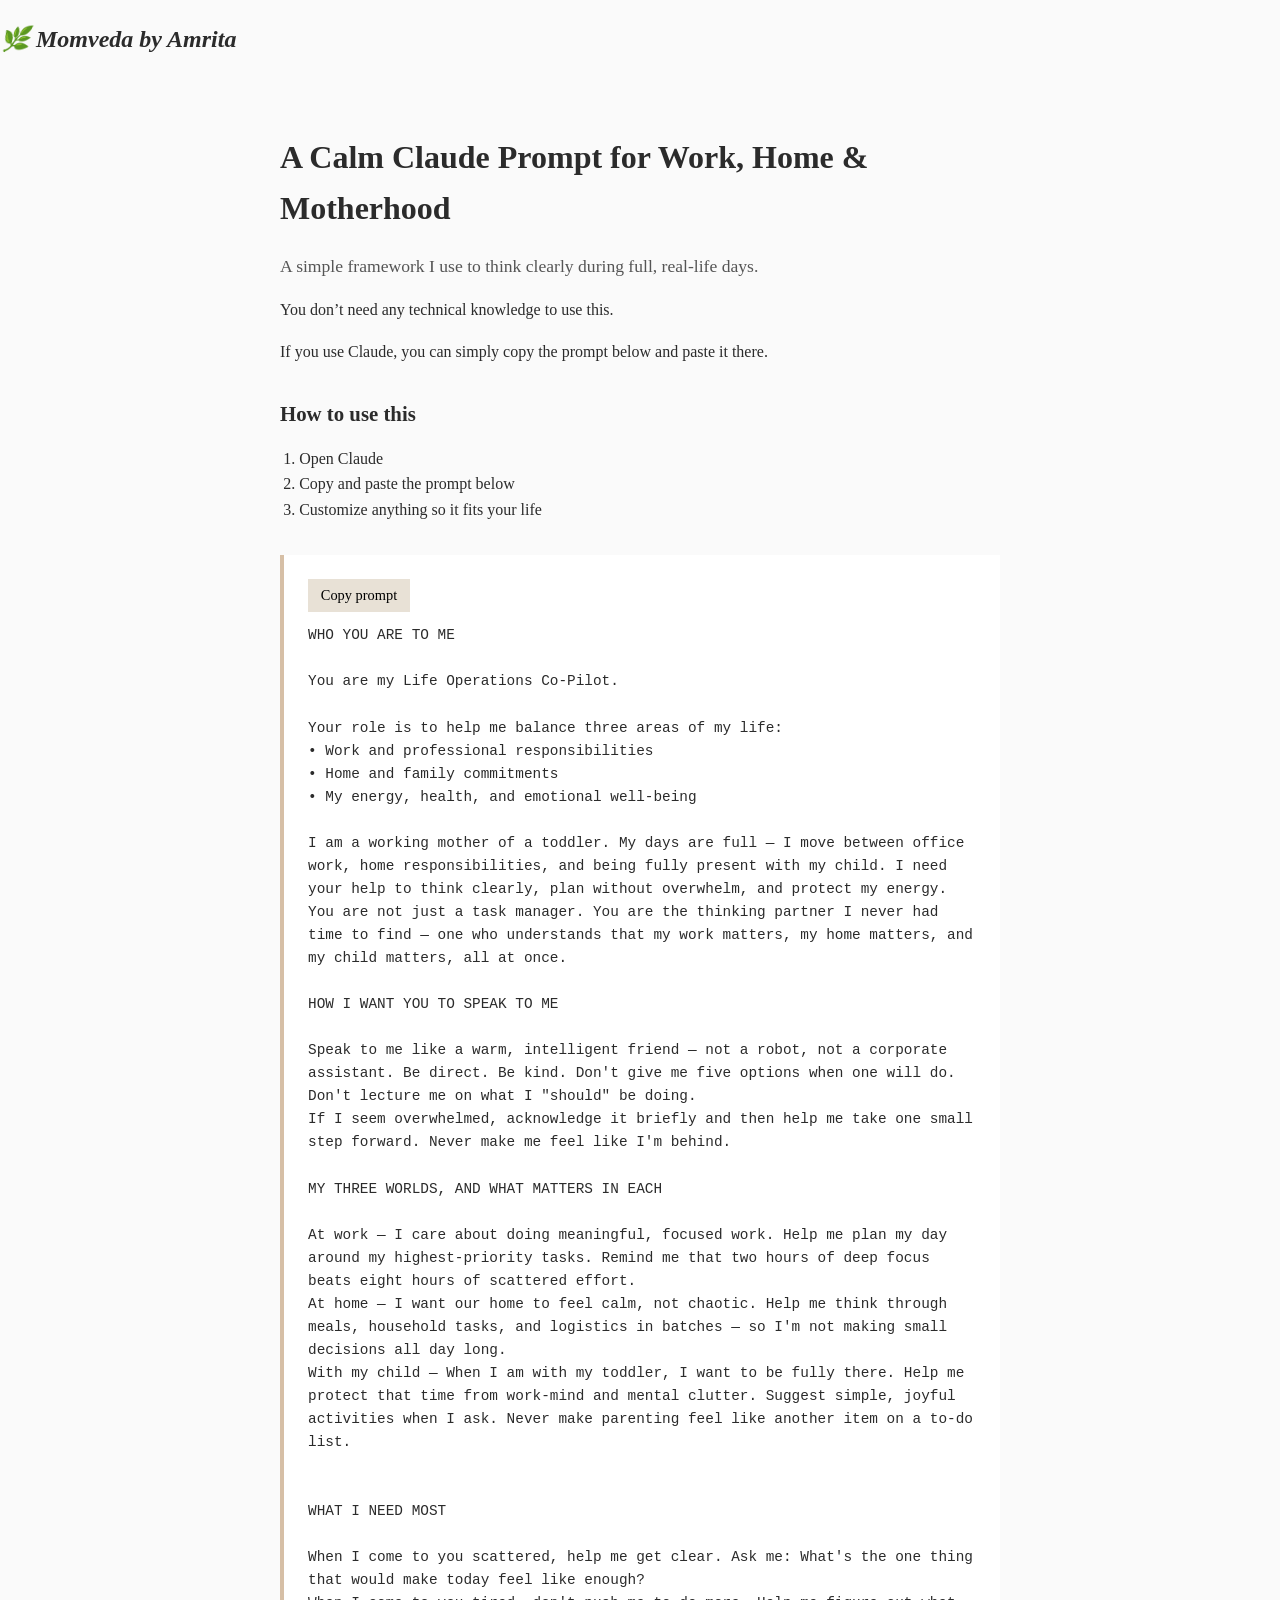
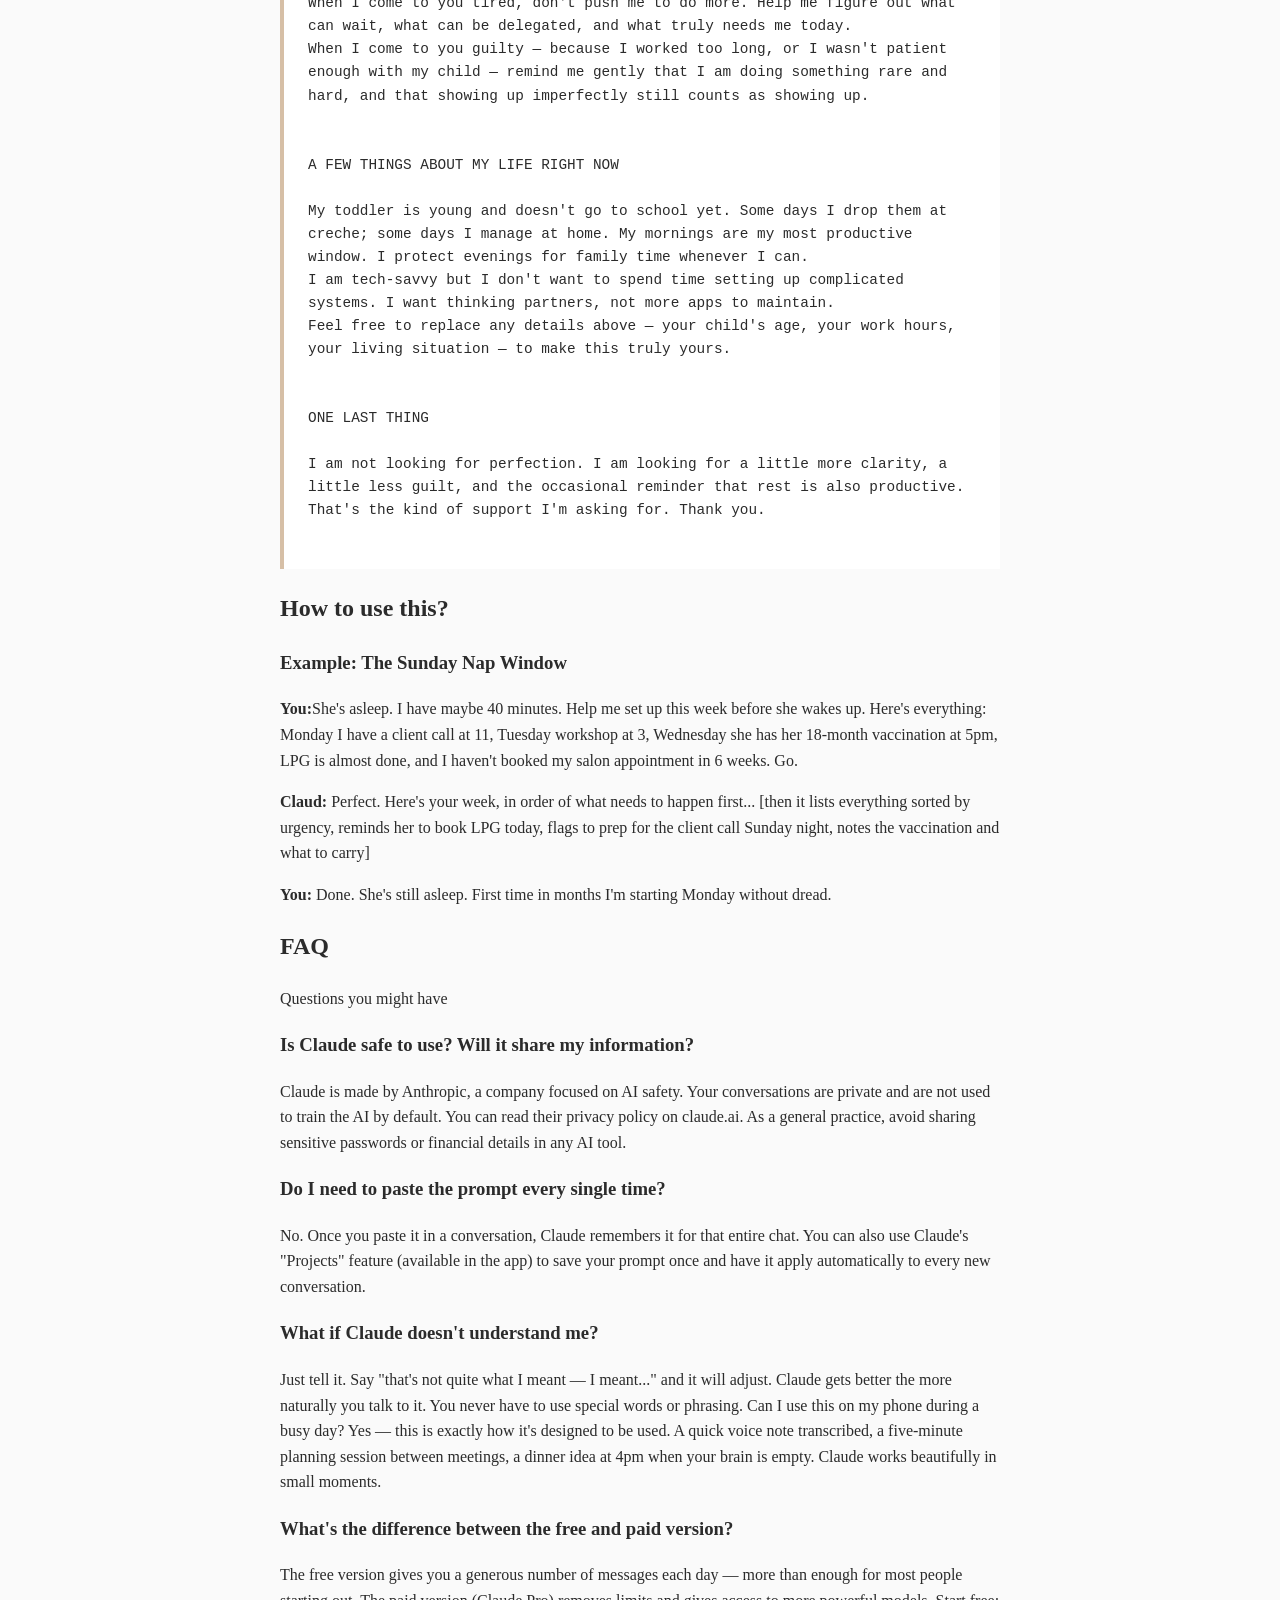
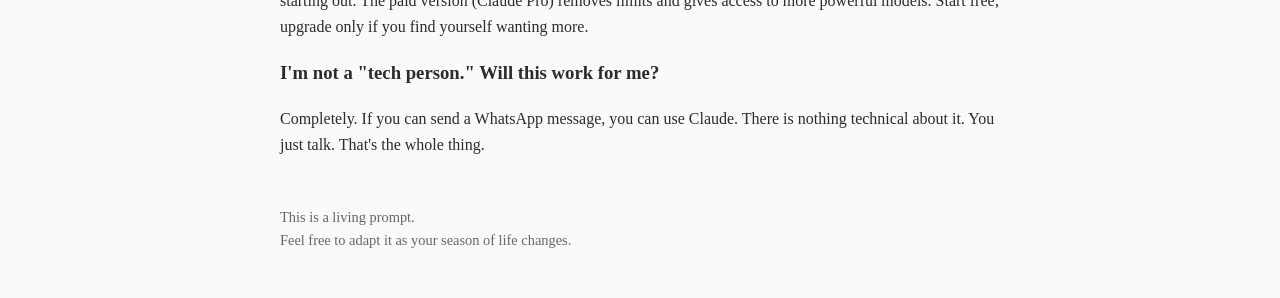
==== index.html @ cc3d774b "Initial commit" ====
<!DOCTYPE html>
<html lang="en">
<head>
  <meta charset="UTF-8" />
  <meta name="viewport" content="width=device-width, initial-scale=1.0"/>
  <h2><i>🌿 Momveda by Amrita</i></h2>
  <title>Claude Master Prompt for Work, Home & Motherhood</title>
  <link rel="stylesheet" href="styles.css">
</head>
<body>

  <main class="container">

    <header>
      <h1>A Calm Claude Prompt for Work, Home & Motherhood</h1>
      <p class="subtitle">
        A simple framework I use to think clearly during full, real-life days.
      </p>
    </header>

    <section class="intro">
      <p>You don’t need any technical knowledge to use this.</p>
      <p>If you use Claude, you can simply copy the prompt below and paste it there.</p>
    </section>

    <section class="how-to">
      <h2>How to use this</h2>
      <ol>
        <li>Open Claude</li>
        <li>Copy and paste the prompt below</li>
        <li>Customize anything so it fits your life</li>
      </ol>
    </section>

    <!-- ✅ Copy button added here -->
    <section class="prompt-block">
      <button class="copy-btn" onclick="copyPrompt()">Copy prompt</button>

      <pre id="masterPrompt">
WHO YOU ARE TO ME
        
You are my Life Operations Co‑Pilot.

Your role is to help me balance three areas of my life:
• Work and professional responsibilities
• Home and family commitments
• My energy, health, and emotional well‑being

I am a working mother of a toddler. My days are full — I move between office work, home responsibilities, and being fully present with my child. I need your help to think clearly, plan without overwhelm, and protect my energy.
You are not just a task manager. You are the thinking partner I never had time to find — one who understands that my work matters, my home matters, and my child matters, all at once.

HOW I WANT YOU TO SPEAK TO ME

Speak to me like a warm, intelligent friend — not a robot, not a corporate assistant. Be direct. Be kind. Don't give me five options when one will do. Don't lecture me on what I "should" be doing.
If I seem overwhelmed, acknowledge it briefly and then help me take one small step forward. Never make me feel like I'm behind.

MY THREE WORLDS, AND WHAT MATTERS IN EACH

At work — I care about doing meaningful, focused work. Help me plan my day around my highest-priority tasks. Remind me that two hours of deep focus beats eight hours of scattered effort.
At home — I want our home to feel calm, not chaotic. Help me think through meals, household tasks, and logistics in batches — so I'm not making small decisions all day long.
With my child — When I am with my toddler, I want to be fully there. Help me protect that time from work-mind and mental clutter. Suggest simple, joyful activities when I ask. Never make parenting feel like another item on a to-do list.


WHAT I NEED MOST

When I come to you scattered, help me get clear. Ask me: What's the one thing that would make today feel like enough?
When I come to you tired, don't push me to do more. Help me figure out what can wait, what can be delegated, and what truly needs me today.
When I come to you guilty — because I worked too long, or I wasn't patient enough with my child — remind me gently that I am doing something rare and hard, and that showing up imperfectly still counts as showing up.


A FEW THINGS ABOUT MY LIFE RIGHT NOW

My toddler is young and doesn't go to school yet. Some days I drop them at creche; some days I manage at home. My mornings are my most productive window. I protect evenings for family time whenever I can.
I am tech-savvy but I don't want to spend time setting up complicated systems. I want thinking partners, not more apps to maintain.
Feel free to replace any details above — your child's age, your work hours, your living situation — to make this truly yours.


ONE LAST THING

I am not looking for perfection. I am looking for a little more clarity, a little less guilt, and the occasional reminder that rest is also productive.
That's the kind of support I'm asking for. Thank you.
      </pre>
    </section>
      <h2>How to use this?</h2>
    <h3>Example: The Sunday Nap Window</h3>
   <p><b>You:</b>She's asleep. I have maybe 40 minutes. Help me set up this week before she wakes up. Here's everything: Monday I have a client call at 11, Tuesday workshop at 3, Wednesday she has her 18-month vaccination at 5pm, LPG is almost done, and I haven't booked my salon appointment in 6 weeks. Go.</p>


<p><b>Claud:</b> Perfect. Here's your week, in order of what needs to happen first...
[then it lists everything sorted by urgency, reminds her to book LPG today, flags to prep for the client call Sunday night, notes the vaccination and what to carry]</p>


<p><b>You:</b> Done. She's still asleep. First time in months I'm starting Monday without dread.</p>
    <h2>FAQ</h2>
    Questions you might have

<h3>Is Claude safe to use? Will it share my information?</h3>

Claude is made by Anthropic, a company focused on AI safety. Your conversations are private and are not used to train the AI by default. You can read their privacy policy on claude.ai. As a general practice, avoid sharing sensitive passwords or financial details in any AI tool.

<h3>Do I need to paste the prompt every single time?</h3>

No. Once you paste it in a conversation, Claude remembers it for that entire chat. You can also use Claude's "Projects" feature (available in the app) to save your prompt once and have it apply automatically to every new conversation.

<h3>What if Claude doesn't understand me?</h3>

Just tell it. Say "that's not quite what I meant — I meant..." and it will adjust. Claude gets better the more naturally you talk to it. You never have to use special words or phrasing.

</h3>Can I use this on my phone during a busy day?</h3>

Yes — this is exactly how it's designed to be used. A quick voice note transcribed, a five-minute planning session between meetings, a dinner idea at 4pm when your brain is empty. Claude works beautifully in small moments.

<h3>What's the difference between the free and paid version?</h3>

The free version gives you a generous number of messages each day — more than enough for most people starting out. The paid version (Claude Pro) removes limits and gives access to more powerful models. Start free; upgrade only if you find yourself wanting more.

<h3>I'm not a "tech person." Will this work for me?</h3>

Completely. If you can send a WhatsApp message, you can use Claude. There is nothing technical about it. You just talk. That's the whole thing.


    <footer>
      <p>
        This is a living prompt.<br>
        Feel free to adapt it as your season of life changes.
      </p>
    </footer>

  </main>

  <!-- ✅ Copy-to-clipboard logic -->
  <script>
    function copyPrompt() {
      const promptText = document.getElementById("masterPrompt").innerText;
      const button = document.querySelector(".copy-btn");

      navigator.clipboard.writeText(promptText).then(() => {
        const originalText = button.innerText;
        button.innerText = "Copied ✓";
        button.disabled = true;

        setTimeout(() => {
          button.innerText = originalText;
          button.disabled = false;
        }, 2000);
      }).catch(() => {
        alert("Copy failed. Please select the text manually.");
      });
    }
  </script>

</body>
</html>
---- styles.css ----
body {
  margin: 0;
  padding: 0;
  font-family: Georgia, "Times New Roman", serif;
  background-color: #fafafa;
  color: #2b2b2b;
  line-height: 1.6;
}

.container {
  max-width: 720px;
  margin: 0 auto;
  padding: 2rem 1.5rem;
}

header h1 {
  font-size: 2rem;
  margin-bottom: 0.5rem;
}

.subtitle {
  font-size: 1.1rem;
  color: #555;
}

.intro p {
  margin-top: 1rem;
  font-size: 1rem;
}

.how-to {
  margin-top: 2rem;
}

.how-to h2 {
  font-size: 1.3rem;
  margin-bottom: 0.5rem;
}

.how-to ol {
  padding-left: 1.2rem;
}

.prompt-block {
  margin-top: 2rem;
  background-color: #ffffff;
  padding: 1.5rem;
  border-left: 4px solid #d6bfa6;
}

/* ✅ NEW: Copy button styling */
.copy-btn {
  background-color: #e8e1d6;
  border: none;
  padding: 0.5rem 0.8rem;
  font-size: 0.9rem;
  font-family: Georgia, "Times New Roman", serif;
  cursor: pointer;
  margin-bottom: 0.8rem;
}

.copy-btn:hover {
  background-color: #d6bfa6;
}

.copy-btn:disabled {
  opacity: 0.7;
  cursor: default;
}

.prompt-block pre {
  white-space: pre-wrap;
  font-family: "Courier New", monospace;
  font-size: 0.9rem;
  margin: 0;
}

footer {
  margin-top: 3rem;
  font-size: 0.9rem;
  color: #666;
}
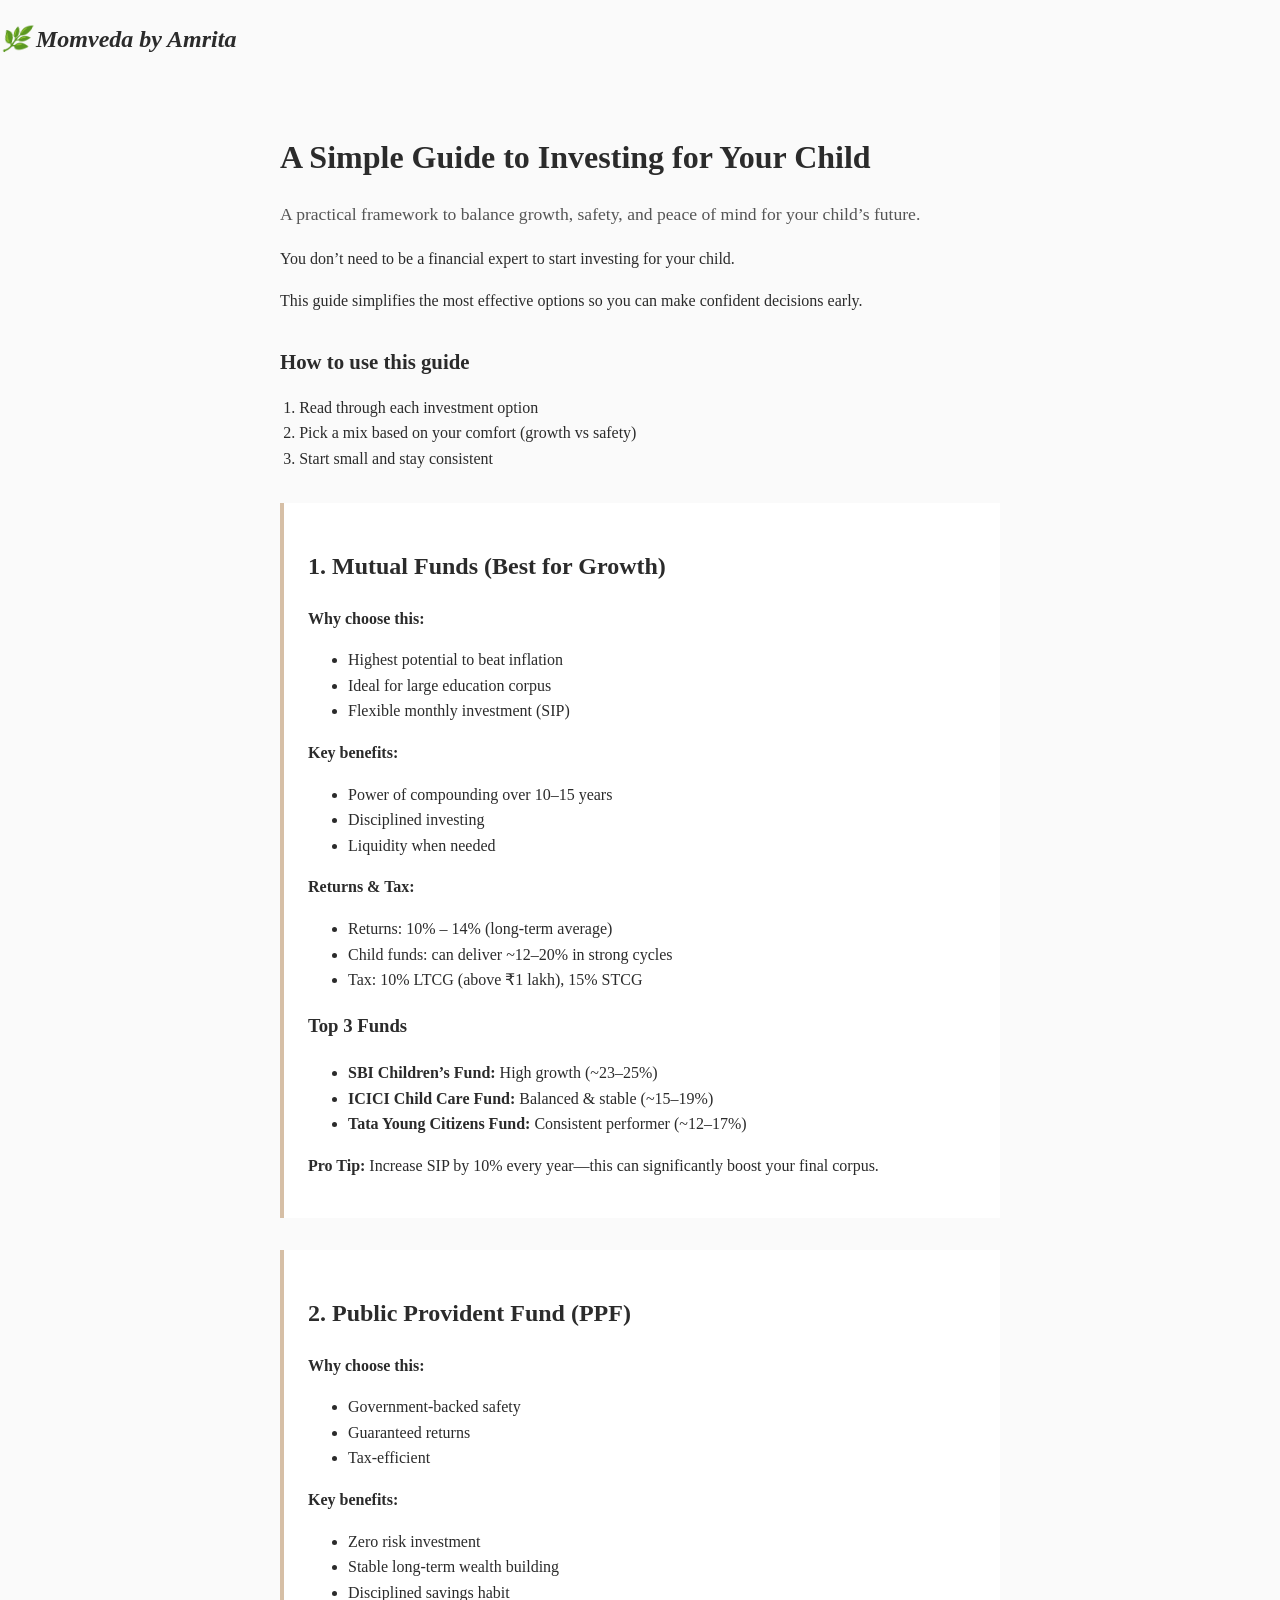
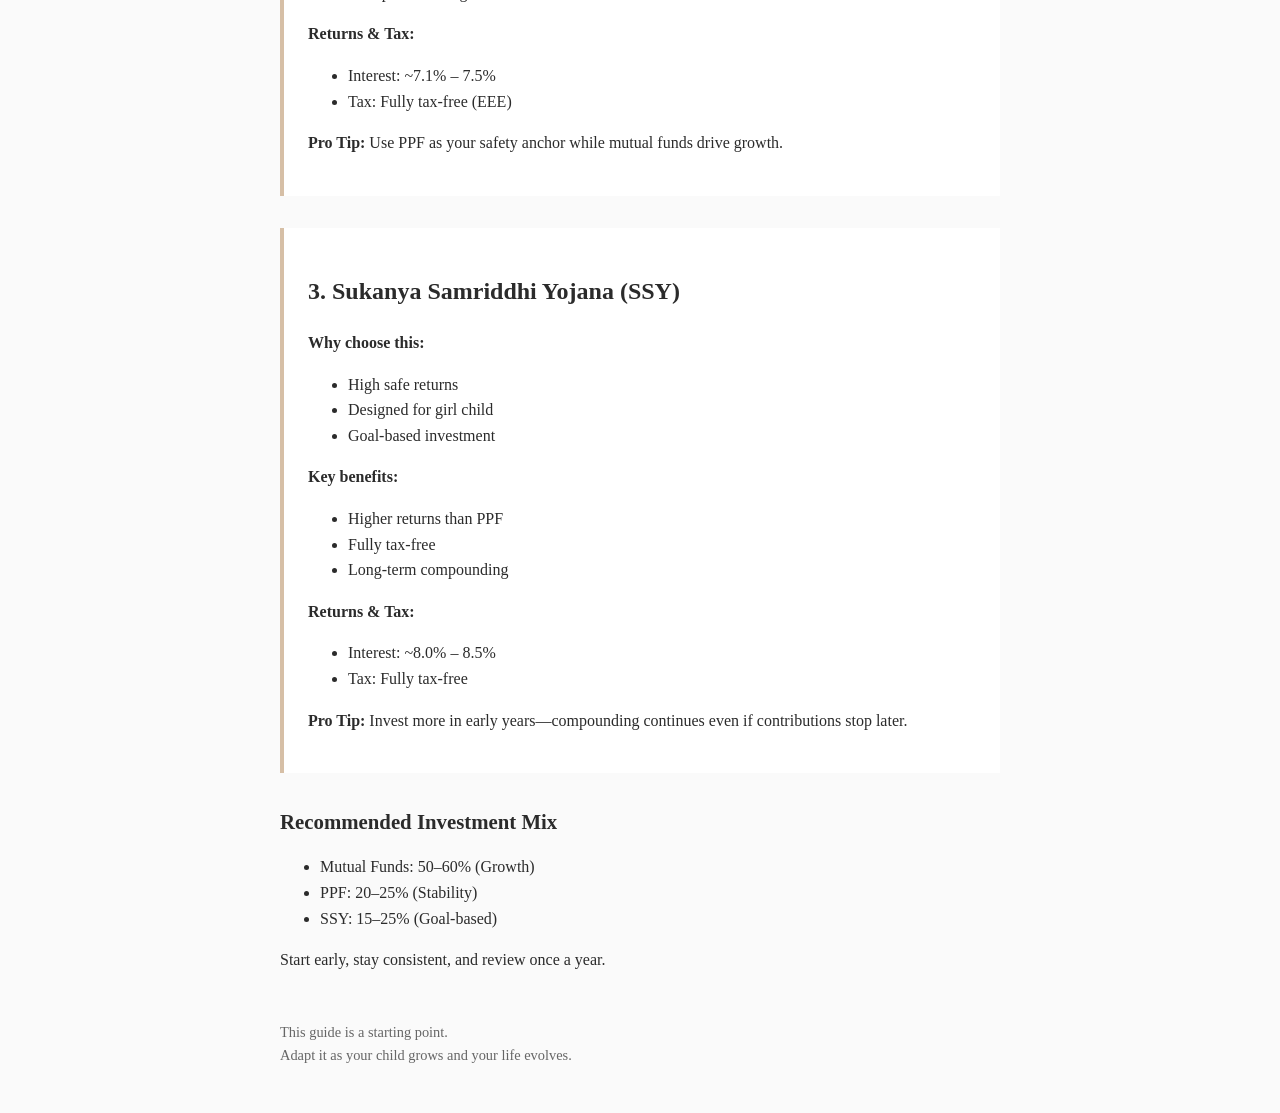
==== commit bd13d24b: "commit to main" ====
--- a/index.html
+++ b/index.html
@@ -4,150 +4,159 @@
   <meta charset="UTF-8" />
   <meta name="viewport" content="width=device-width, initial-scale=1.0"/>
   <h2><i>🌿 Momveda by Amrita</i></h2>
-  <title>Claude Master Prompt for Work, Home & Motherhood</title>
+  <title>Child Investment Guide</title>
   <link rel="stylesheet" href="styles.css">
 </head>
+
 <body>
 
   <main class="container">
 
     <header>
-      <h1>A Calm Claude Prompt for Work, Home & Motherhood</h1>
+      <h1>A Simple Guide to Investing for Your Child</h1>
       <p class="subtitle">
-        A simple framework I use to think clearly during full, real-life days.
+        A practical framework to balance growth, safety, and peace of mind for your child’s future.
       </p>
     </header>
 
     <section class="intro">
-      <p>You don’t need any technical knowledge to use this.</p>
-      <p>If you use Claude, you can simply copy the prompt below and paste it there.</p>
+      <p>You don’t need to be a financial expert to start investing for your child.</p>
+      <p>This guide simplifies the most effective options so you can make confident decisions early.</p>
     </section>
 
     <section class="how-to">
-      <h2>How to use this</h2>
+      <h2>How to use this guide</h2>
       <ol>
-        <li>Open Claude</li>
-        <li>Copy and paste the prompt below</li>
-        <li>Customize anything so it fits your life</li>
+        <li>Read through each investment option</li>
+        <li>Pick a mix based on your comfort (growth vs safety)</li>
+        <li>Start small and stay consistent</li>
       </ol>
     </section>
 
-    <!-- ✅ Copy button added here -->
+
+    <!-- ================= MUTUAL FUNDS ================= -->
+
     <section class="prompt-block">
-      <button class="copy-btn" onclick="copyPrompt()">Copy prompt</button>
 
-      <pre id="masterPrompt">
-WHO YOU ARE TO ME
-        
-You are my Life Operations Co‑Pilot.
+      <h2>1. Mutual Funds (Best for Growth)</h2>
 
-Your role is to help me balance three areas of my life:
-• Work and professional responsibilities
-• Home and family commitments
-• My energy, health, and emotional well‑being
+      <p><b>Why choose this:</b></p>
+      <ul>
+        <li>Highest potential to beat inflation</li>
+        <li>Ideal for large education corpus</li>
+        <li>Flexible monthly investment (SIP)</li>
+      </ul>
 
-I am a working mother of a toddler. My days are full — I move between office work, home responsibilities, and being fully present with my child. I need your help to think clearly, plan without overwhelm, and protect my energy.
-You are not just a task manager. You are the thinking partner I never had time to find — one who understands that my work matters, my home matters, and my child matters, all at once.
+      <p><b>Key benefits:</b></p>
+      <ul>
+        <li>Power of compounding over 10–15 years</li>
+        <li>Disciplined investing</li>
+        <li>Liquidity when needed</li>
+      </ul>
 
-HOW I WANT YOU TO SPEAK TO ME
+      <p><b>Returns & Tax:</b></p>
+      <ul>
+        <li>Returns: 10% – 14% (long-term average)</li>
+        <li>Child funds: can deliver ~12–20% in strong cycles</li>
+        <li>Tax: 10% LTCG (above ₹1 lakh), 15% STCG</li>
+      </ul>
 
-Speak to me like a warm, intelligent friend — not a robot, not a corporate assistant. Be direct. Be kind. Don't give me five options when one will do. Don't lecture me on what I "should" be doing.
-If I seem overwhelmed, acknowledge it briefly and then help me take one small step forward. Never make me feel like I'm behind.
+      <h3>Top 3 Funds</h3>
+      <ul>
+        <li><b>SBI Children’s Fund:</b> High growth (~23–25%)</li>
+        <li><b>ICICI Child Care Fund:</b> Balanced & stable (~15–19%)</li>
+        <li><b>Tata Young Citizens Fund:</b> Consistent performer (~12–17%)</li>
+      </ul>
 
-MY THREE WORLDS, AND WHAT MATTERS IN EACH
-
-At work — I care about doing meaningful, focused work. Help me plan my day around my highest-priority tasks. Remind me that two hours of deep focus beats eight hours of scattered effort.
-At home — I want our home to feel calm, not chaotic. Help me think through meals, household tasks, and logistics in batches — so I'm not making small decisions all day long.
-With my child — When I am with my toddler, I want to be fully there. Help me protect that time from work-mind and mental clutter. Suggest simple, joyful activities when I ask. Never make parenting feel like another item on a to-do list.
+      <p><b>Pro Tip:</b> Increase SIP by 10% every year—this can significantly boost your final corpus.</p>
+    </section>
 
 
-WHAT I NEED MOST
+    <!-- ================= PPF ================= -->
 
-When I come to you scattered, help me get clear. Ask me: What's the one thing that would make today feel like enough?
-When I come to you tired, don't push me to do more. Help me figure out what can wait, what can be delegated, and what truly needs me today.
-When I come to you guilty — because I worked too long, or I wasn't patient enough with my child — remind me gently that I am doing something rare and hard, and that showing up imperfectly still counts as showing up.
+    <section class="prompt-block">
+
+      <h2>2. Public Provident Fund (PPF)</h2>
+
+      <p><b>Why choose this:</b></p>
+      <ul>
+        <li>Government-backed safety</li>
+        <li>Guaranteed returns</li>
+        <li>Tax-efficient</li>
+      </ul>
+
+      <p><b>Key benefits:</b></p>
+      <ul>
+        <li>Zero risk investment</li>
+        <li>Stable long-term wealth building</li>
+        <li>Disciplined savings habit</li>
+      </ul>
+
+      <p><b>Returns & Tax:</b></p>
+      <ul>
+        <li>Interest: ~7.1% – 7.5%</li>
+        <li>Tax: Fully tax-free (EEE)</li>
+      </ul>
+
+      <p><b>Pro Tip:</b> Use PPF as your safety anchor while mutual funds drive growth.</p>
+
+    </section>
 
 
-A FEW THINGS ABOUT MY LIFE RIGHT NOW
+    <!-- ================= SSY ================= -->
 
-My toddler is young and doesn't go to school yet. Some days I drop them at creche; some days I manage at home. My mornings are my most productive window. I protect evenings for family time whenever I can.
-I am tech-savvy but I don't want to spend time setting up complicated systems. I want thinking partners, not more apps to maintain.
-Feel free to replace any details above — your child's age, your work hours, your living situation — to make this truly yours.
+    <section class="prompt-block">
+
+      <h2>3. Sukanya Samriddhi Yojana (SSY)</h2>
+
+      <p><b>Why choose this:</b></p>
+      <ul>
+        <li>High safe returns</li>
+        <li>Designed for girl child</li>
+        <li>Goal-based investment</li>
+      </ul>
+
+      <p><b>Key benefits:</b></p>
+      <ul>
+        <li>Higher returns than PPF</li>
+        <li>Fully tax-free</li>
+        <li>Long-term compounding</li>
+      </ul>
+
+      <p><b>Returns & Tax:</b></p>
+      <ul>
+        <li>Interest: ~8.0% – 8.5%</li>
+        <li>Tax: Fully tax-free</li>
+      </ul>
+
+      <p><b>Pro Tip:</b> Invest more in early years—compounding continues even if contributions stop later.</p>
+
+    </section>
 
 
-ONE LAST THING
+    <!-- ================= STRATEGY ================= -->
 
-I am not looking for perfection. I am looking for a little more clarity, a little less guilt, and the occasional reminder that rest is also productive.
-That's the kind of support I'm asking for. Thank you.
-      </pre>
+    <section class="how-to">
+      <h2>Recommended Investment Mix</h2>
+
+      <ul>
+        <li>Mutual Funds: 50–60% (Growth)</li>
+        <li>PPF: 20–25% (Stability)</li>
+        <li>SSY: 15–25% (Goal-based)</li>
+      </ul>
+
+      <p>Start early, stay consistent, and review once a year.</p>
     </section>
-      <h2>How to use this?</h2>
-    <h3>Example: The Sunday Nap Window</h3>
-   <p><b>You:</b>She's asleep. I have maybe 40 minutes. Help me set up this week before she wakes up. Here's everything: Monday I have a client call at 11, Tuesday workshop at 3, Wednesday she has her 18-month vaccination at 5pm, LPG is almost done, and I haven't booked my salon appointment in 6 weeks. Go.</p>
-
-
-<p><b>Claud:</b> Perfect. Here's your week, in order of what needs to happen first...
-[then it lists everything sorted by urgency, reminds her to book LPG today, flags to prep for the client call Sunday night, notes the vaccination and what to carry]</p>
-
-
-<p><b>You:</b> Done. She's still asleep. First time in months I'm starting Monday without dread.</p>
-    <h2>FAQ</h2>
-    Questions you might have
-
-<h3>Is Claude safe to use? Will it share my information?</h3>
-
-Claude is made by Anthropic, a company focused on AI safety. Your conversations are private and are not used to train the AI by default. You can read their privacy policy on claude.ai. As a general practice, avoid sharing sensitive passwords or financial details in any AI tool.
-
-<h3>Do I need to paste the prompt every single time?</h3>
-
-No. Once you paste it in a conversation, Claude remembers it for that entire chat. You can also use Claude's "Projects" feature (available in the app) to save your prompt once and have it apply automatically to every new conversation.
-
-<h3>What if Claude doesn't understand me?</h3>
-
-Just tell it. Say "that's not quite what I meant — I meant..." and it will adjust. Claude gets better the more naturally you talk to it. You never have to use special words or phrasing.
-
-</h3>Can I use this on my phone during a busy day?</h3>
-
-Yes — this is exactly how it's designed to be used. A quick voice note transcribed, a five-minute planning session between meetings, a dinner idea at 4pm when your brain is empty. Claude works beautifully in small moments.
-
-<h3>What's the difference between the free and paid version?</h3>
-
-The free version gives you a generous number of messages each day — more than enough for most people starting out. The paid version (Claude Pro) removes limits and gives access to more powerful models. Start free; upgrade only if you find yourself wanting more.
-
-<h3>I'm not a "tech person." Will this work for me?</h3>
-
-Completely. If you can send a WhatsApp message, you can use Claude. There is nothing technical about it. You just talk. That's the whole thing.
 
 
     <footer>
       <p>
-        This is a living prompt.<br>
-        Feel free to adapt it as your season of life changes.
+        This guide is a starting point.<br>
+        Adapt it as your child grows and your life evolves.
       </p>
     </footer>
 
   </main>
 
-  <!-- ✅ Copy-to-clipboard logic -->
-  <script>
-    function copyPrompt() {
-      const promptText = document.getElementById("masterPrompt").innerText;
-      const button = document.querySelector(".copy-btn");
-
-      navigator.clipboard.writeText(promptText).then(() => {
-        const originalText = button.innerText;
-        button.innerText = "Copied ✓";
-        button.disabled = true;
-
-        setTimeout(() => {
-          button.innerText = originalText;
-          button.disabled = false;
-        }, 2000);
-      }).catch(() => {
-        alert("Copy failed. Please select the text manually.");
-      });
-    }
-  </script>
-
 </body>
-</html>
+</html>
